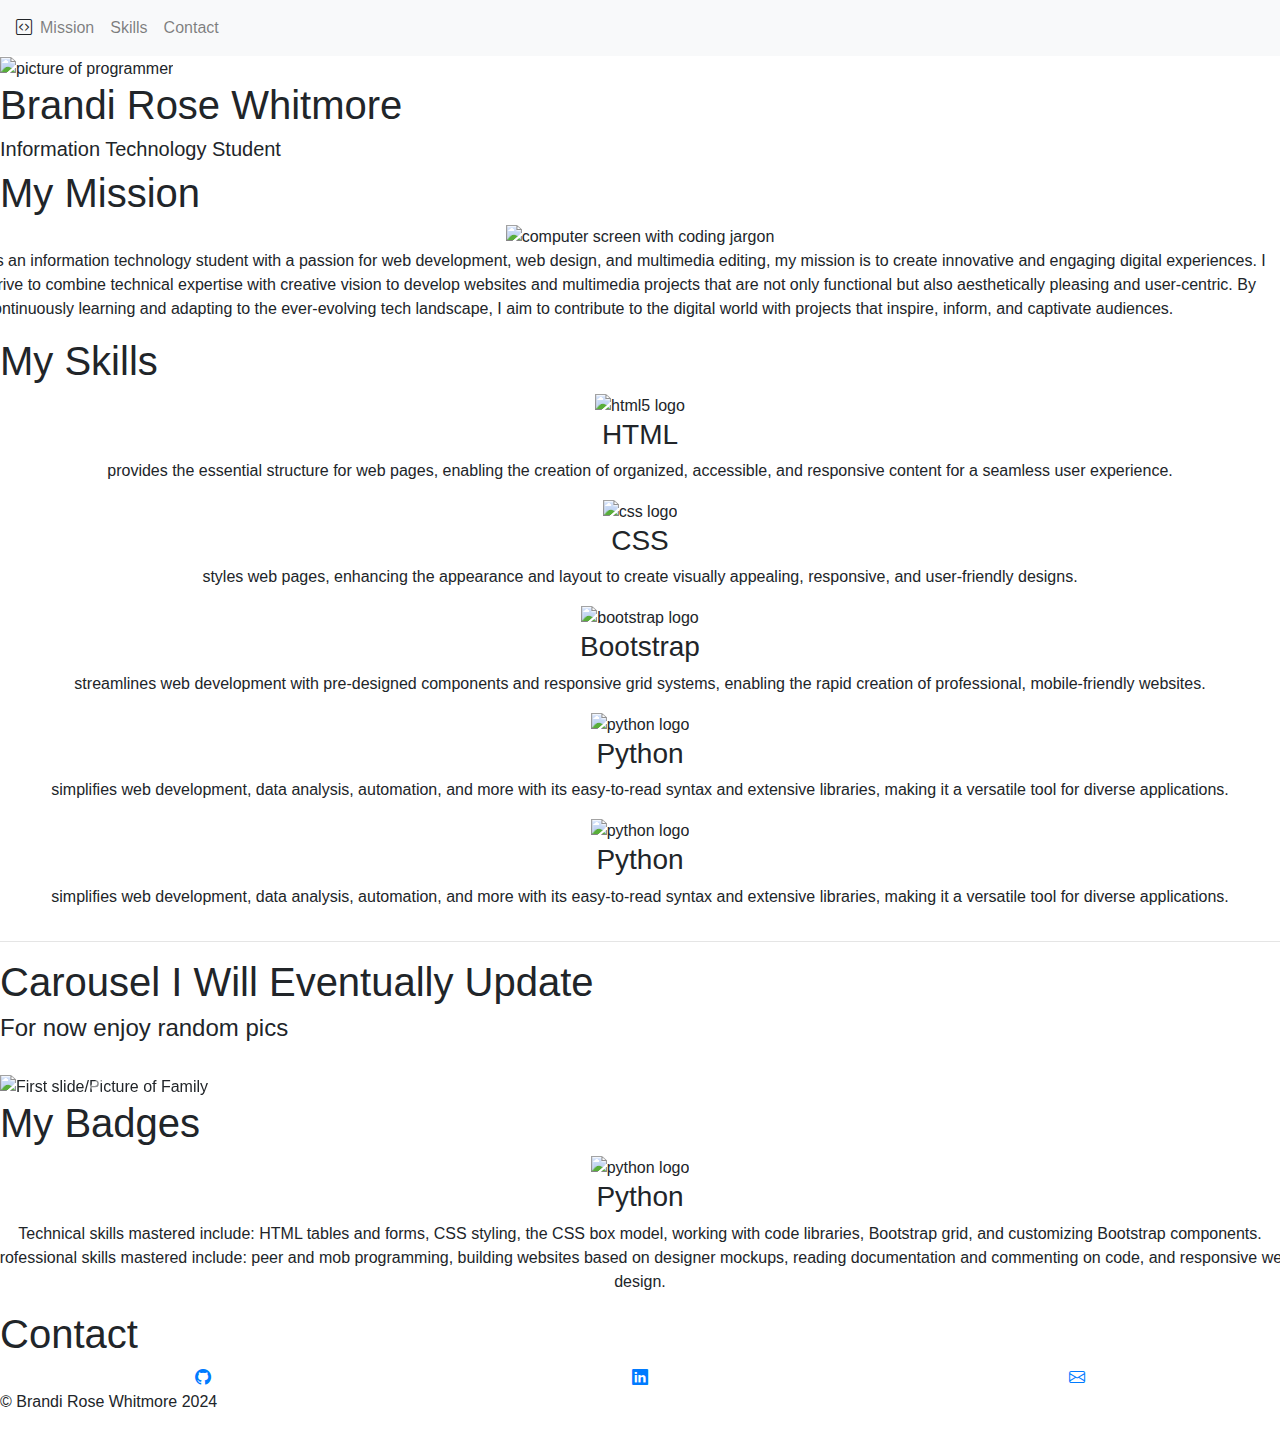
==== index.html @ 64b4c26f "Create index.html" ====
<!DOCTYPE html>
<html>
  <head>
    <meta charset="utf-8">
    <meta name="viewport" content="width=device-width">  
    <meta name="milestone" content="Portfolio">
    <title>Brandi Whitmore Personal Website</title>  
    <link href="https://stackpath.bootstrapcdn.com/bootstrap/4.5.2/css/bootstrap.min.css" rel="stylesheet">

    <link href="style.css" rel="stylesheet" type="text/css" />

    <link rel="preconnect" href="https://fonts.googleapis.com">
    <link rel="preconnect" href="https://fonts.gstatic.com" crossorigin>
    <link href="https://fonts.googleapis.com/css2?family=Manrope:wght@200..800&display=swap" rel="stylesheet">
    <link href="https://fonts.googleapis.com/css2?family=Alata&family=Manrope:wght@200..800&display=swap" rel="stylesheet">

  </head>

  <body>
      <header>
        <nav class="navbar navbar-expand-lg navbar-light bg-light">
          <i id="navbar-brand" class="bi bi-code-square"></i>
          <button class="navbar-toggler" type="button" data-toggle="collapse" data-target="#navbarNav"
            aria-controls="navbarNav" aria-expanded="false" aria-label="Toggle navigation">
            <span class="navbar-toggler-icon"></span>
          </button>
          <div class="collapse navbar-collapse" id="navbarNav">
            <ul class="navbar-nav">
              <li class="nav-item">
                <a class="nav-link" href="#mission-section">Mission</a>
              </li>
              <li class="nav-item">
                <a class="nav-link" href="#skills-section">Skills</a>
              </li>
              <li class="nav-item">
                <a class="nav-link" href="#contact-section">Contact</a>
              </li>
            </ul>
          </div>
        </nav>
      </header>

      <main>
      <!-- Hero section -->
    	<section id="hero-section">
        <img src="/img/me.png" alt="picture of programmer">
        <h1>Brandi Rose Whitmore</h1>
        <h5>Information Technology Student</h5>
    	</section>
      
    	<!-- Mission/Meet-me section -->
      <section id="mission-section">
        <h1> My Mission</h1>
          <div class="row justify-content-center">
          <img src="/img/comp.jpg" class="col-xl-custom col-lg-custom col-md-custom col-sm-custom" alt="computer screen with coding jargon">
          <p class="col-xl-custom col-lg-custom col-md-custom col-sm-custom">As an information technology student with a passion for web development, web design, and multimedia editing, my mission is to create innovative and engaging digital experiences. I strive to combine technical expertise with creative vision to develop websites and multimedia projects that are not only functional but also aesthetically pleasing and user-centric. By continuously learning and adapting to the ever-evolving tech landscape, I aim to contribute to the digital world with projects that inspire, inform, and captivate audiences.</p>
        </div>    
      </section>
    
      <!-- Skills section -->
      <section id="skills-section">
        <h1 id="skill-h1">My Skills</h1>
          <div class="row justify-content-center" id="skillsbox">
            <div class="col-xl-custom col-lg-custom col-md-custom col-sm-custom text-center">
            <img src="/img/html5logo.png" id="skill-img" class="col-xl-custom col-lg-custom col-md-custom col-sm-custom" alt="html5 logo">
            <h3>HTML</h3>
            <p>provides the essential structure for web pages, enabling the creation of organized, accessible, and responsive content for a seamless user experience.</p>
            </div>

            <div class="col-xl-custom col-lg-custom col-md-custom col-sm-custom text-center">
            <img src="/img/csslogo.png" id="skill-img" class="col-xl-custom col-lg-custom col-md-custom col-sm-custom" alt="css logo">
            <h3>CSS</h3>
            <p>styles web pages, enhancing the appearance and layout to create visually appealing, responsive, and user-friendly designs.</p>
            </div>

            <div class="col-xl-custom col-lg-custom col-md-custom col-sm-custom text-center">
            <img src="/img/bootstraplogo.png" id="skill-img" class="col-xl-custom col-lg-custom col-md-custom col-sm-custom" alt="bootstrap logo">
            <h3>Bootstrap</h3>
            <p>streamlines web development with pre-designed components and responsive grid systems, enabling the rapid creation of professional, mobile-friendly websites.</p>
            </div>

            <div class="col-xl-custom col-lg-custom col-md-custom col-sm-custom text-center">
            <img src="/img/python logo.png" id="skill-img" class="col-xl-custom col-lg-custom col-md-custom col-sm-custom" alt="python logo">
            <h3>Python</h3>
            <p>simplifies web development, data analysis, automation, and more with its easy-to-read syntax and extensive libraries, making it a versatile tool for diverse applications.</p>
            </div>

            <div class="col-xl-custom col-lg-custom col-md-custom col-sm-custom text-center">
            <img src="https://api.accredible.com/v1/frontend/credential_website_embed_image/badge/108917313" id="skill-img" class="col-xl-custom col-lg-custom col-md-custom col-sm-custom" alt="python logo">
            <h3>Python</h3>
            <p>simplifies web development, data analysis, automation, and more with its easy-to-read syntax and extensive libraries, making it a versatile tool for diverse applications.</p>
            </div>
          </div>
    	</section>

      <hr>

      <section id="round">
        <h1 id="myproj">Carousel I Will Eventually Update</h1>
          <h4 style="padding-bottom: 25px;"> For now enjoy random pics </h4>
          <div id="carouselExampleIndicators" class="carousel slide" data-ride="carousel">
            <ol class="carousel-indicators">
              <li data-target="#carouselExampleIndicators" data-slide-to="0" class="active"></li>
              <li data-target="#carouselExampleIndicators" data-slide-to="1"></li>
              <li data-target="#carouselExampleIndicators" data-slide-to="2"></li>
            </ol>
            <div class="carousel-inner">
              <div class="carousel-item active">
                <img class="d-block w-100" src="/img/gma.jpeg" alt="First slide/Picture of Family">
                <div class="carousel-caption">
                  <h6>Family</h6>
                  <p>This is a picture of me with my brother and grandma</p>
                </div>
              </div>
              <div class="carousel-item">
                <img class="d-block w-100" src="/img/alex.jpg" alt="Second slide/Picture of young adult">
                <div class="carousel-caption">
                  <h6>Alex</h6>
                  <p>This is a picture of my best friend who passed away a year ago</p>
                </div>
              </div>
              <div class="carousel-item">
                <img class="d-block w-100" src="/img/eddy.jpg" alt="Third slide/Screengrab of the iconic twilight movie in which edward grasps his nose in disgust">
                <div class="carousel-caption">
                  <h6>You</h6>
                  <p>After that last one oof soz</p>
                </div>
              </div>
            </div>
            <a class="carousel-control-prev" href="#carouselExampleIndicators" role="button" data-slide="prev">
              <span class="carousel-control-prev-icon" aria-hidden="true"></span>
              <span class="sr-only">Previous</span>
            </a>
            <a class="carousel-control-next" href="#carouselExampleIndicators" role="button" data-slide="next">
              <span class="carousel-control-next-icon" aria-hidden="true"></span>
              <span class="sr-only">Next</span>
            </a>
          </div>
        </section>

      <section id="badge-section">
        <h1 id="skill-h1">My Badges</h1>
          <div class="row justify-content-center" id="skillsbox">

            <div class="col-xl-custom col-lg-custom col-md-custom col-sm-custom text-center">
              <img src="https://api.accredible.com/v1/frontend/credential_website_embed_image/badge/108917313" id="skill-img" class="col-xl-custom col-lg-custom col-md-custom col-sm-custom" alt="python logo">
              <h3>Python</h3>
              <p>Technical skills mastered include: HTML tables and forms, CSS styling, the CSS box model, working with code libraries, Bootstrap grid, and customizing Bootstrap components. Professional skills mastered include: peer and mob programming, building websites based on designer mockups, reading documentation and commenting on code, and responsive web design.</p>
              </div>
            </div>
        </section>

      
      <!-- Contact Section -->
      <section id="contact-section">
        <h1>Contact</h1>
        <div class="row justify-content-center">
          <div class="col-12 col-md text-center">
              <a href="https://github.com/Brandaline" target="_blank">
                <i class="bi bi-github"></i>
              </a>
          </div>
          <div class="col-12 col-md text-center">
              <a href="https://linkedin.com/in/brandi-whitmore" target="_blank">
                <i class="bi bi-linkedin"></i>
              </a>
          </div>
            <div class="col-12 col-md text-center">
              <a href="mailto:brandirosewhitmore@gmail.com">
                <i class="bi bi-envelope"></i>
              </a>
          </div>
      </section>
      </main>

      <!-- Footer section -->
      <footer>
      <section id="footer-section">
        <p> &copy; Brandi Rose Whitmore 2024</p>
      </section>
      </footer>

    <link rel="stylesheet" href="https://cdn.jsdelivr.net/npm/bootstrap-icons@1.11.3/font/bootstrap-icons.min.css">

    <script src="https://code.jquery.com/jquery-3.4.1.slim.min.js" integrity="sha384-J6qa4849blE2+poT4WnyKhv5vZF5SrPo0iEjwBvKU7imGFAV0wwj1yYfoRSJoZ+n" crossorigin="anonymous"></script>
    <script src="https://cdn.jsdelivr.net/npm/popper.js@1.16.0/dist/umd/popper.min.js" integrity="sha384-Q6E9RHvbIyZFJoft+2mJbHaEWldlvI9IOYy5n3zV9zzTtmI3UksdQRVvoxMfooAo" crossorigin="anonymous"></script>
    <script src="https://cdn.jsdelivr.net/npm/bootstrap@4.4.1/dist/js/bootstrap.min.js" integrity="sha384-wfSDF2E50Y2D1uUdj0O3uMBJnjuUD4Ih7YwaYd1iqfktj0Uod8GCExl3Og8ifwB6" crossorigin="anonymous"></script>
    
  </body>
</html>
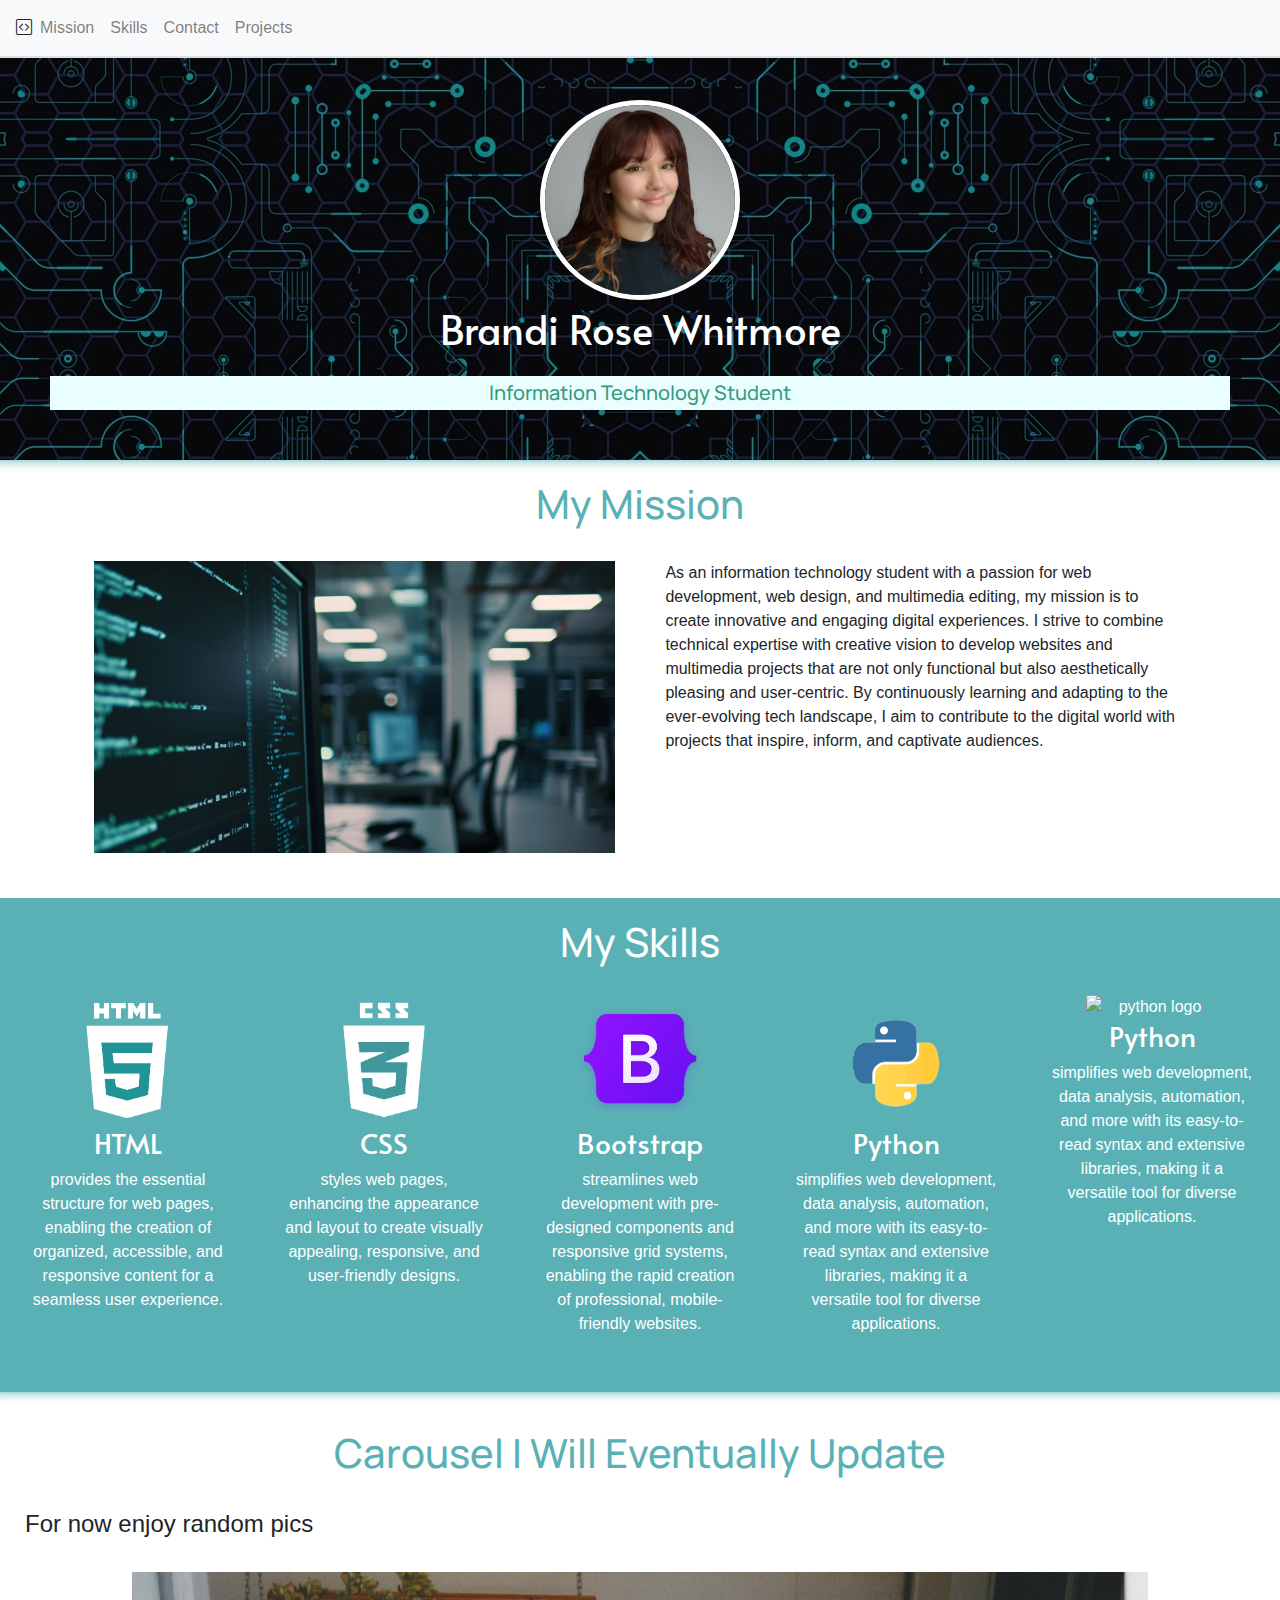
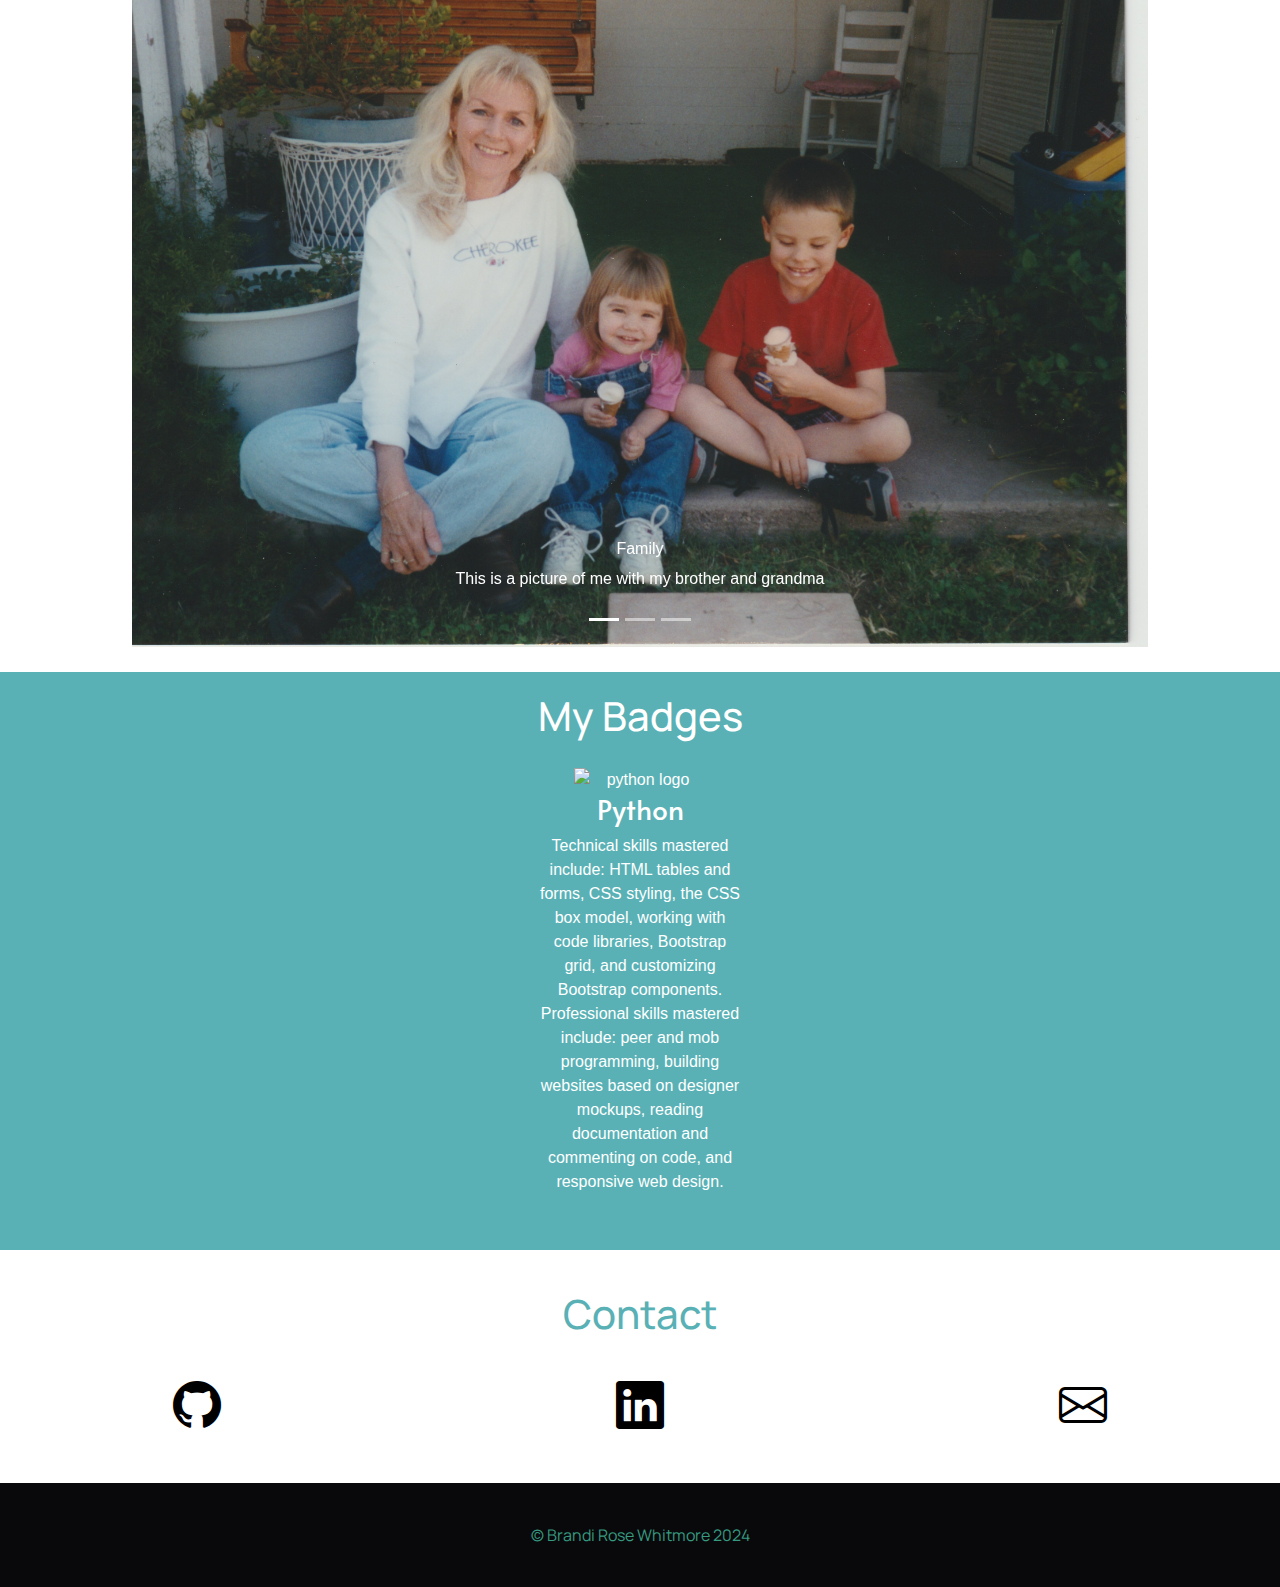
==== commit cd686346: "Update index.html" ====
--- a/index.html
+++ b/index.html
@@ -34,6 +34,9 @@
               </li>
               <li class="nav-item">
                 <a class="nav-link" href="#contact-section">Contact</a>
+              </li>
+              <li class="nav-item">
+                <a class="nav-link" href="#">Projects</a>
               </li>
             </ul>
           </div>
--- a/style.css
+++ b/style.css
@@ -0,0 +1,347 @@
+:root {
+  --breakpoint-sm: 411px;
+  --breakpoint-md: 768px;
+  --breakpoint-lg: 1024px;
+  --breakpoint-xl: 1600px;
+}
+
+header {
+  position: fixed;
+  top: 0;
+  width: 100%;
+  border-bottom: solid #e0e0e0 2px;
+  z-index: 1000;
+}
+
+#hero-section {
+  text-align: center;
+  background-image: linear-gradient(rgba(0, 0, 0, 0.45), rgba(0, 0, 0, 0.45)), url(/img/back.jpg);
+  background-repeat: no-repeat;
+  background-size: cover;
+  color: white;
+  padding: 50px;
+  padding-top: 100px;
+  height: auto;
+  font-family: "Manrope", sans-serif;
+  font-weight: bolder;
+}
+
+#hero-section img {
+  border: solid white 5px;
+  border-radius: 100px;
+  height: 200px;
+  width: 200px;
+}
+
+h3 {
+    font-family: "Alata", sans-serif;
+}
+
+#hero-section h1 {
+  color: white;
+  font-family: "Alata", sans-serif;
+  padding-bottom: 15px;
+  padding-top: 5px;
+}
+
+#mission-section {
+  box-shadow: inset 0 12px 12px -12px #59b1b5;
+}
+
+#skills-section {
+  background-color: #59b1b5;
+  padding: 20px 0 20px 0;
+  color: white;
+}
+
+#skill-h1 {
+  color: white;
+  font-family: "Manrope", sans-serif;
+}
+
+#skill-img {
+  min-width: 140px;
+}
+
+#skillsbox {
+  padding: 20px 0 20px 0;
+  margin: 0;
+}
+
+#badge-section {
+  background-color: #59b1b5;
+  padding: 20px 0 20px 0;
+  color: white;
+}
+
+section {
+  padding: 20px;
+  scroll-margin-top: 50px;
+}
+
+section h1 {
+  color: #59b1b5;
+  font-family: "Manrope", sans-serif;
+  text-align: center;
+}
+
+section h5 {
+  color: #369b80;
+  background-color: #ebfeff;
+  margin-bottom: 0px;
+  padding: 5px;
+}
+
+hr {
+  height: 12px;
+  box-shadow: inset 0 12px 12px -12px #59b1b5;
+  border-top: 0px solid rgb(128, 128, 128);
+  margin-top: 0px;
+  margin-bottom: 0px;
+}
+
+#myproj {
+  padding-bottom: 25px;
+}
+
+#round {
+  padding: 25px;
+}
+
+.carousel .carousel-item {
+  min-height: 75vh;
+}
+
+#round img {
+  position: absolute;
+  object-fit: contain;
+  top: 0;
+  left: 0;
+  max-width: none;
+  min-width: 100%;
+  height: 100%;
+  width:auto;
+  
+}
+
+#contact-section {
+  color: #59b1b5;
+  padding: 40px 0;
+}
+
+#contact-section h1{
+  padding-bottom: 25px;
+}
+
+#contact-section .row {
+  margin-left: -25px;
+  margin-right: -25px;
+}
+
+#contact-section .col-12 {
+  padding-left: 25px;
+  padding-right: 25px;
+}
+
+#contact-section i{
+  font-size: 3rem;
+  margin: 20px 0;
+  color: black;
+  transition: color 0.3s ease;
+}
+
+#contact-section i:hover {
+  color: #59b1b5;
+}
+
+footer {
+  text-align: center;
+  color: #369b80;
+  background-color: #09090c;
+  margin: auto;
+  padding: 20px;
+}
+
+footer p {
+  margin: 0px;
+  font-family: "Manrope", sans-serif;
+}
+
+/* 1600px and smaller */
+@media (max-width: 1600px) {
+  #hero-section img {
+    border-radius: 100px;
+    height: 200px;
+    width: 200px;
+  }
+
+  #hero-section h1 {
+    width: 100%;
+  }
+
+  .col-xl-custom {
+    width: 45%;
+    padding: 2%;
+  }
+
+  #skills-section .col-xl-custom {
+    width: 20%;
+    padding: 0 2% 0 2%;
+    text-align: center;
+  }
+
+  #badge-section .col-xl-custom {
+    width: 20%;
+    padding: 0 2% 0 2%;
+    text-align: center;
+  }
+
+}
+
+/* iPad in landscape mode and smaller */
+@media (max-width: 1024px) {
+  #hero-section img {
+    border-radius: 100px;
+    height: 200px;
+    width: 200px;
+  }
+
+  #hero-section h1 {
+    width: 100%;
+  }
+
+  #mission-section img {
+    width: 50%;
+  }
+
+  .col-lg-custom {
+    width: 45%;
+    padding: 2%;
+  }
+
+  #skills-section .col-lg-custom {
+    width: 20%;
+    padding: 0 2% 0 2%;
+    text-align: center;
+  }
+
+  #badge-section .col-lg-custom {
+    width: 20%;
+    padding: 0 2% 0 2%;
+    text-align: center;
+  }
+}
+
+/* iPad in portrait mode and smaller */
+@media (max-width: 768px) {
+
+  #hero-section {
+    height: 100vh;
+    background-size: cover;
+    display: flex;
+    flex-direction: column;
+    justify-content: center;
+    align-items: center;
+  }
+
+  #hero-section img {
+    border-radius: 50%;
+    height: 40vh;
+    width: 40vh;
+  }
+
+  #hero-section h1 {
+    width: 100%;
+  }
+
+  section {
+    text-align: center;
+  }
+
+  ul {
+    list-style-type: none;
+    margin: 0;
+    padding: 0;
+  }
+
+  h5 {
+    padding-top: 25px;
+  }
+
+  .col-md-custom {
+    width: 100%;
+  }
+
+  #skills-section .col-md-custom {
+    width: 45%;
+    padding: 0 2% 0 2%;
+    text-align: center;
+  }
+
+  #badge-section .col-md-custom {
+    width: 45%;
+    padding: 0 2% 0 2%;
+    text-align: center;
+  }
+
+  .carousel .carousel-item {
+    min-height: 50vh;
+  }
+}
+
+/* Pixel 2XL and smaller */
+@media (max-width: 411px) {
+
+  #hero-section {
+    height: 100vh;
+    background-size: cover;
+    display: flex;
+    flex-direction: column;
+    justify-content: center;
+    align-items: center;
+  }
+
+  #hero-section img {
+    border-radius: 50%;
+    height: 30vh;
+    width: 30vh;
+  }
+
+  #hero-section h1 {
+    width: 100%;
+  }
+
+  section {
+    text-align: center;
+  }
+
+  ul {
+    list-style-type: none;
+    margin: 0;
+    padding: 0;
+  }
+
+  h5 {
+    padding-top: 25px;
+  }
+
+  .col-sm-custom {
+    width: 100%;
+  }
+
+  #skills-section .col-sm-custom {
+    width: 100%;
+    padding: 0 2% 0 2%;
+    text-align: center;
+  }
+
+  #badge-section .col-sm-custom {
+    width: 100%;
+    padding: 0 2% 0 2%;
+    text-align: center;
+  }
+  
+  .carousel .carousel-item {
+    min-height: 25vh;
+  }
+}
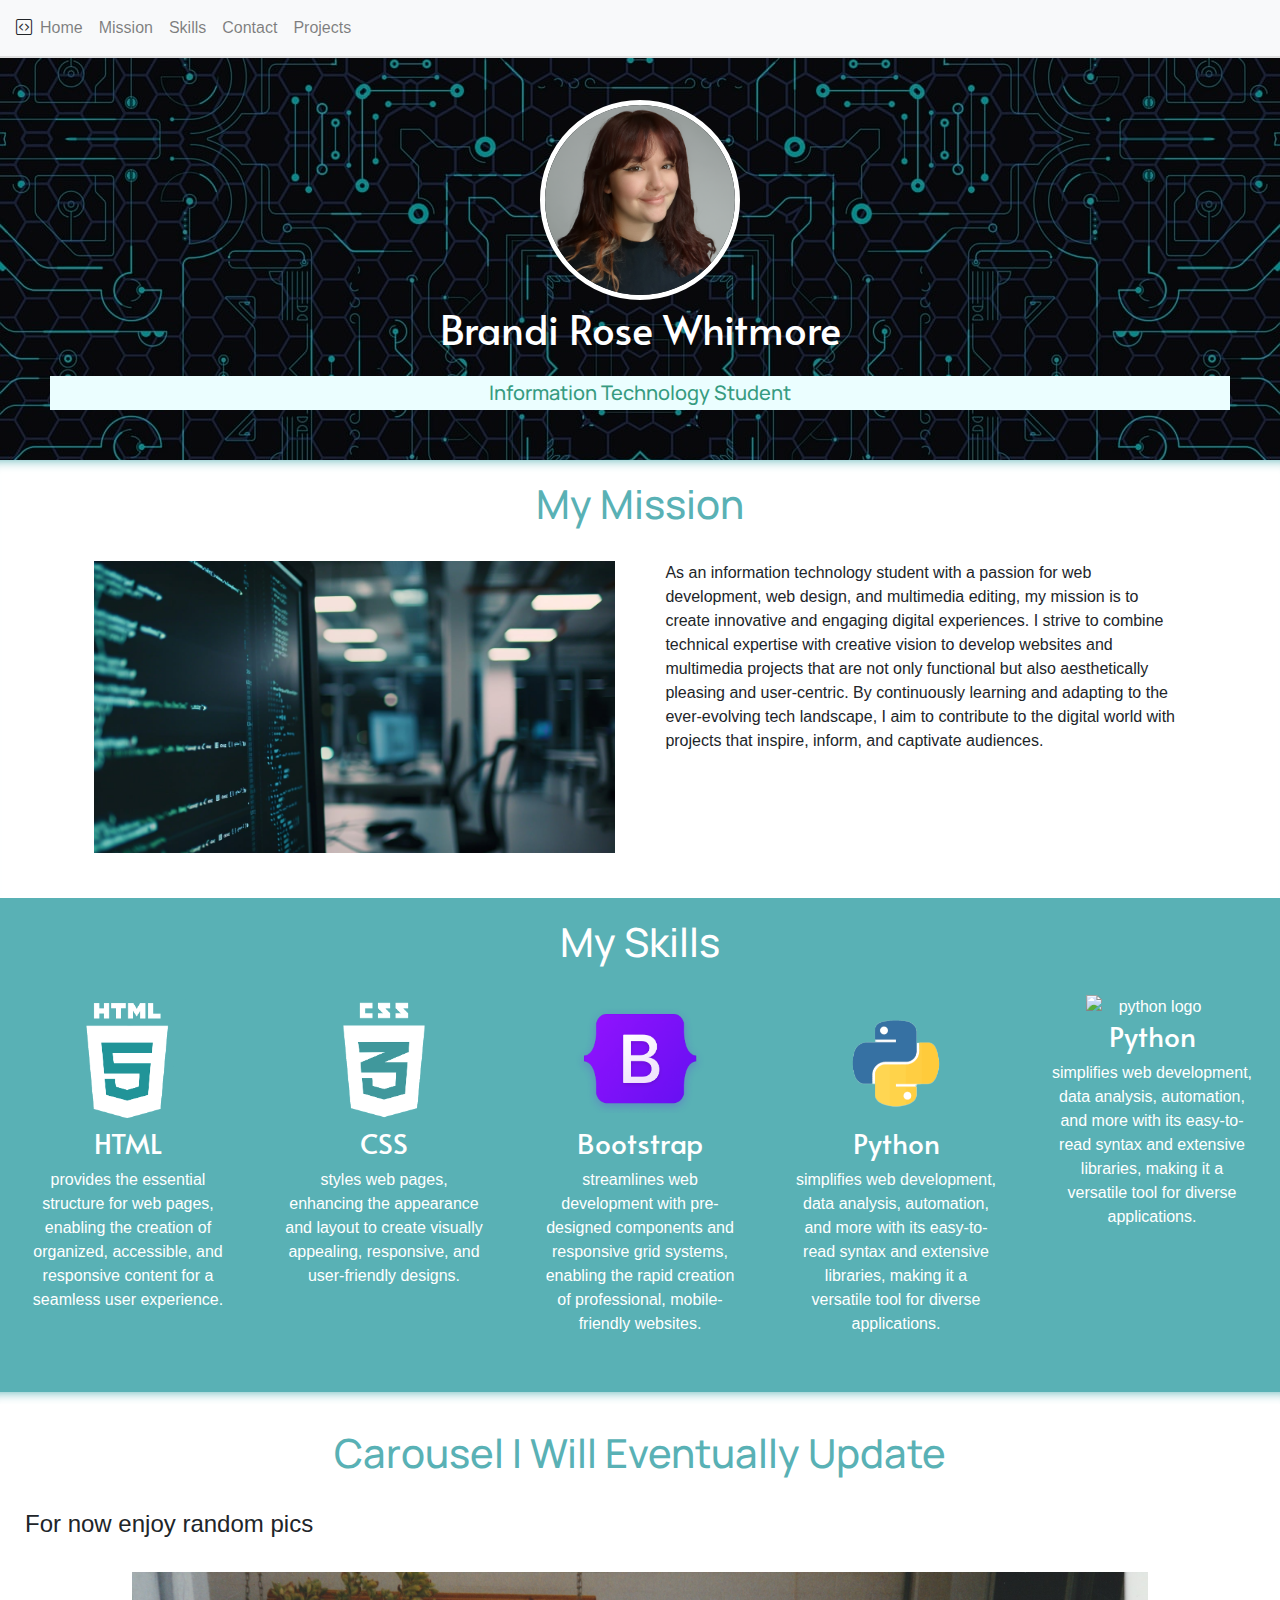
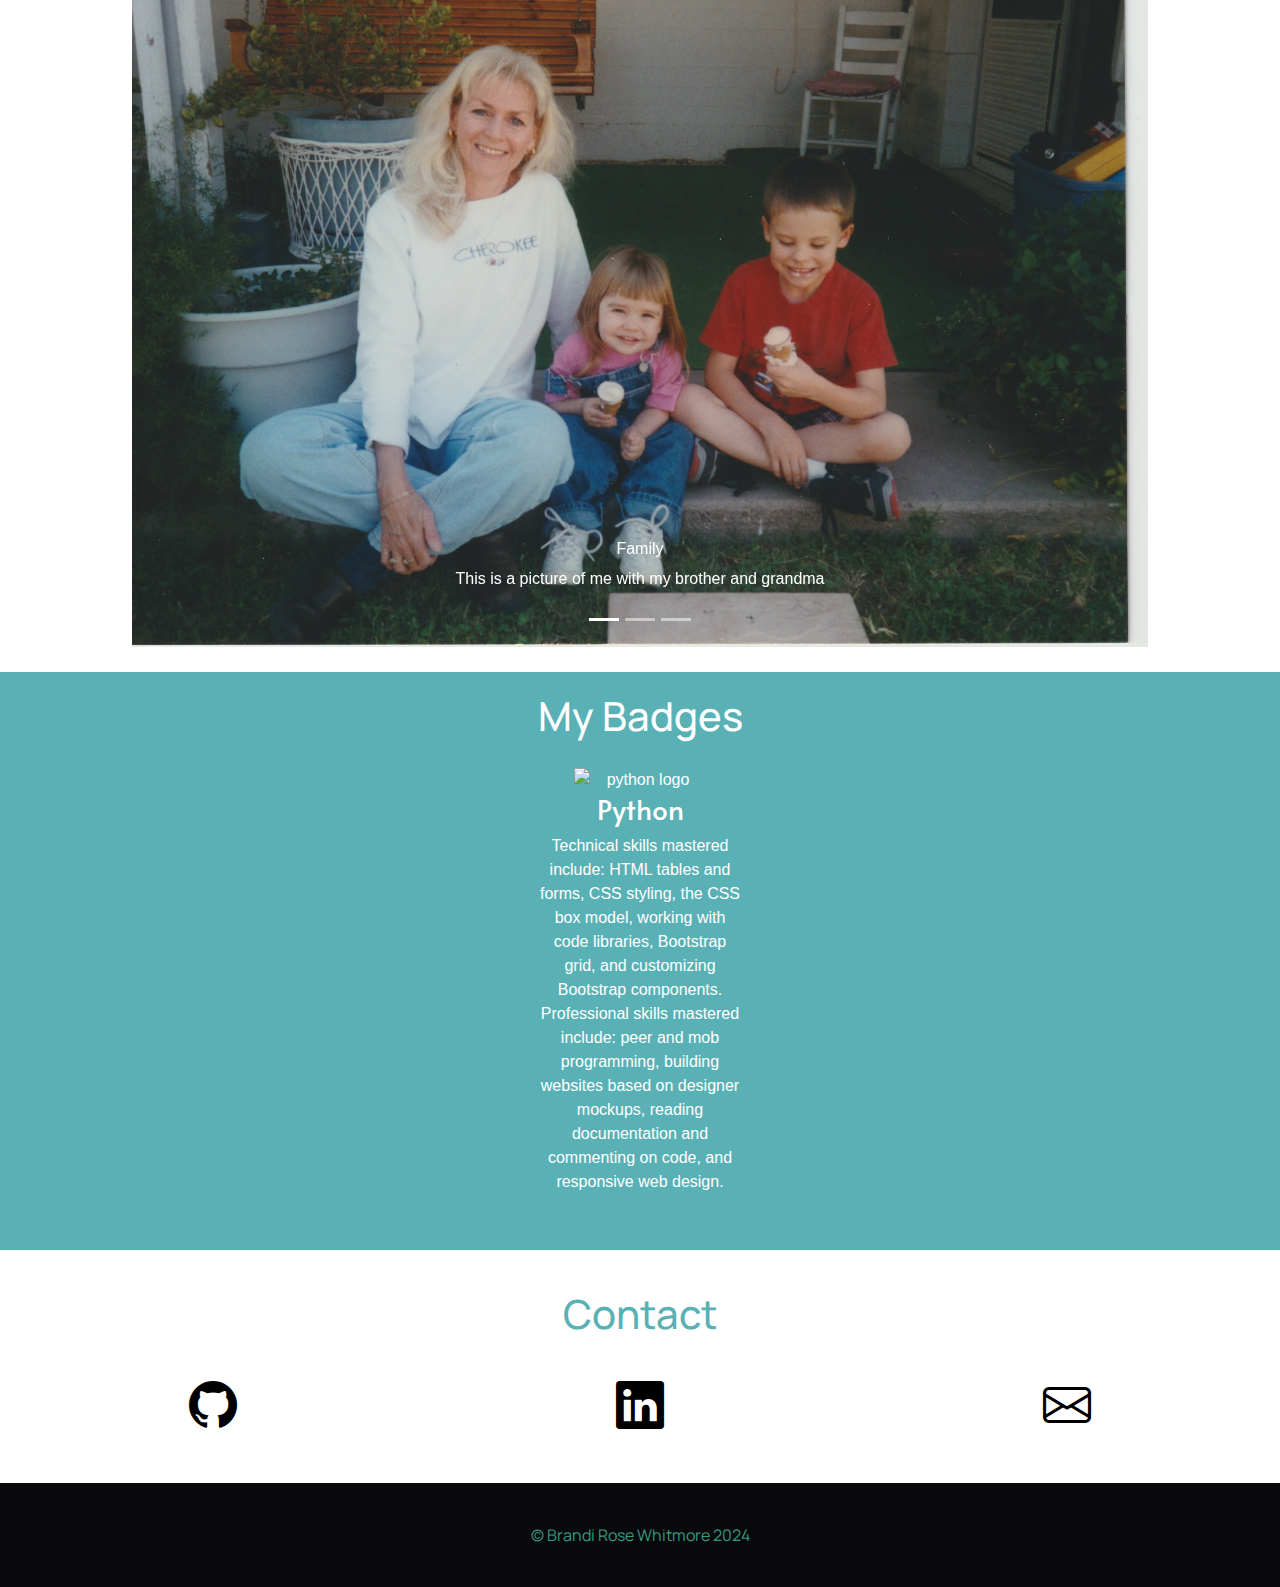
==== commit bf59fa1d: "Add files via upload" ====
--- a/index.html
+++ b/index.html
@@ -27,6 +27,9 @@
           <div class="collapse navbar-collapse" id="navbarNav">
             <ul class="navbar-nav">
               <li class="nav-item">
+                <a class="nav-link" href="index.html">Home</a>
+              </li>
+              <li class="nav-item">
                 <a class="nav-link" href="#mission-section">Mission</a>
               </li>
               <li class="nav-item">
@@ -36,7 +39,7 @@
                 <a class="nav-link" href="#contact-section">Contact</a>
               </li>
               <li class="nav-item">
-                <a class="nav-link" href="#">Projects</a>
+                <a class="nav-link" href="projects.html">Projects</a>
               </li>
             </ul>
           </div>
--- a/style.css
+++ b/style.css
@@ -1,5 +1,5 @@
 :root {
-  --breakpoint-sm: 411px;
+  --breakpoint-sm: 320px;
   --breakpoint-md: 768px;
   --breakpoint-lg: 1024px;
   --breakpoint-xl: 1600px;
@@ -31,6 +31,8 @@
   border-radius: 100px;
   height: 200px;
   width: 200px;
+  position: relative;
+  object-fit: contain;
 }
 
 h3 {
@@ -117,8 +119,7 @@
   object-fit: contain;
   top: 0;
   left: 0;
-  max-width: none;
-  min-width: 100%;
+  max-width: 100%;
   height: 100%;
   width:auto;
   
@@ -134,8 +135,8 @@
 }
 
 #contact-section .row {
-  margin-left: -25px;
-  margin-right: -25px;
+  margin-left: 0px;
+  margin-right: 0px;
 }
 
 #contact-section .col-12 {
@@ -290,7 +291,7 @@
 }
 
 /* Pixel 2XL and smaller */
-@media (max-width: 411px) {
+@media (max-width: 320px) {
 
   #hero-section {
     height: 100vh;
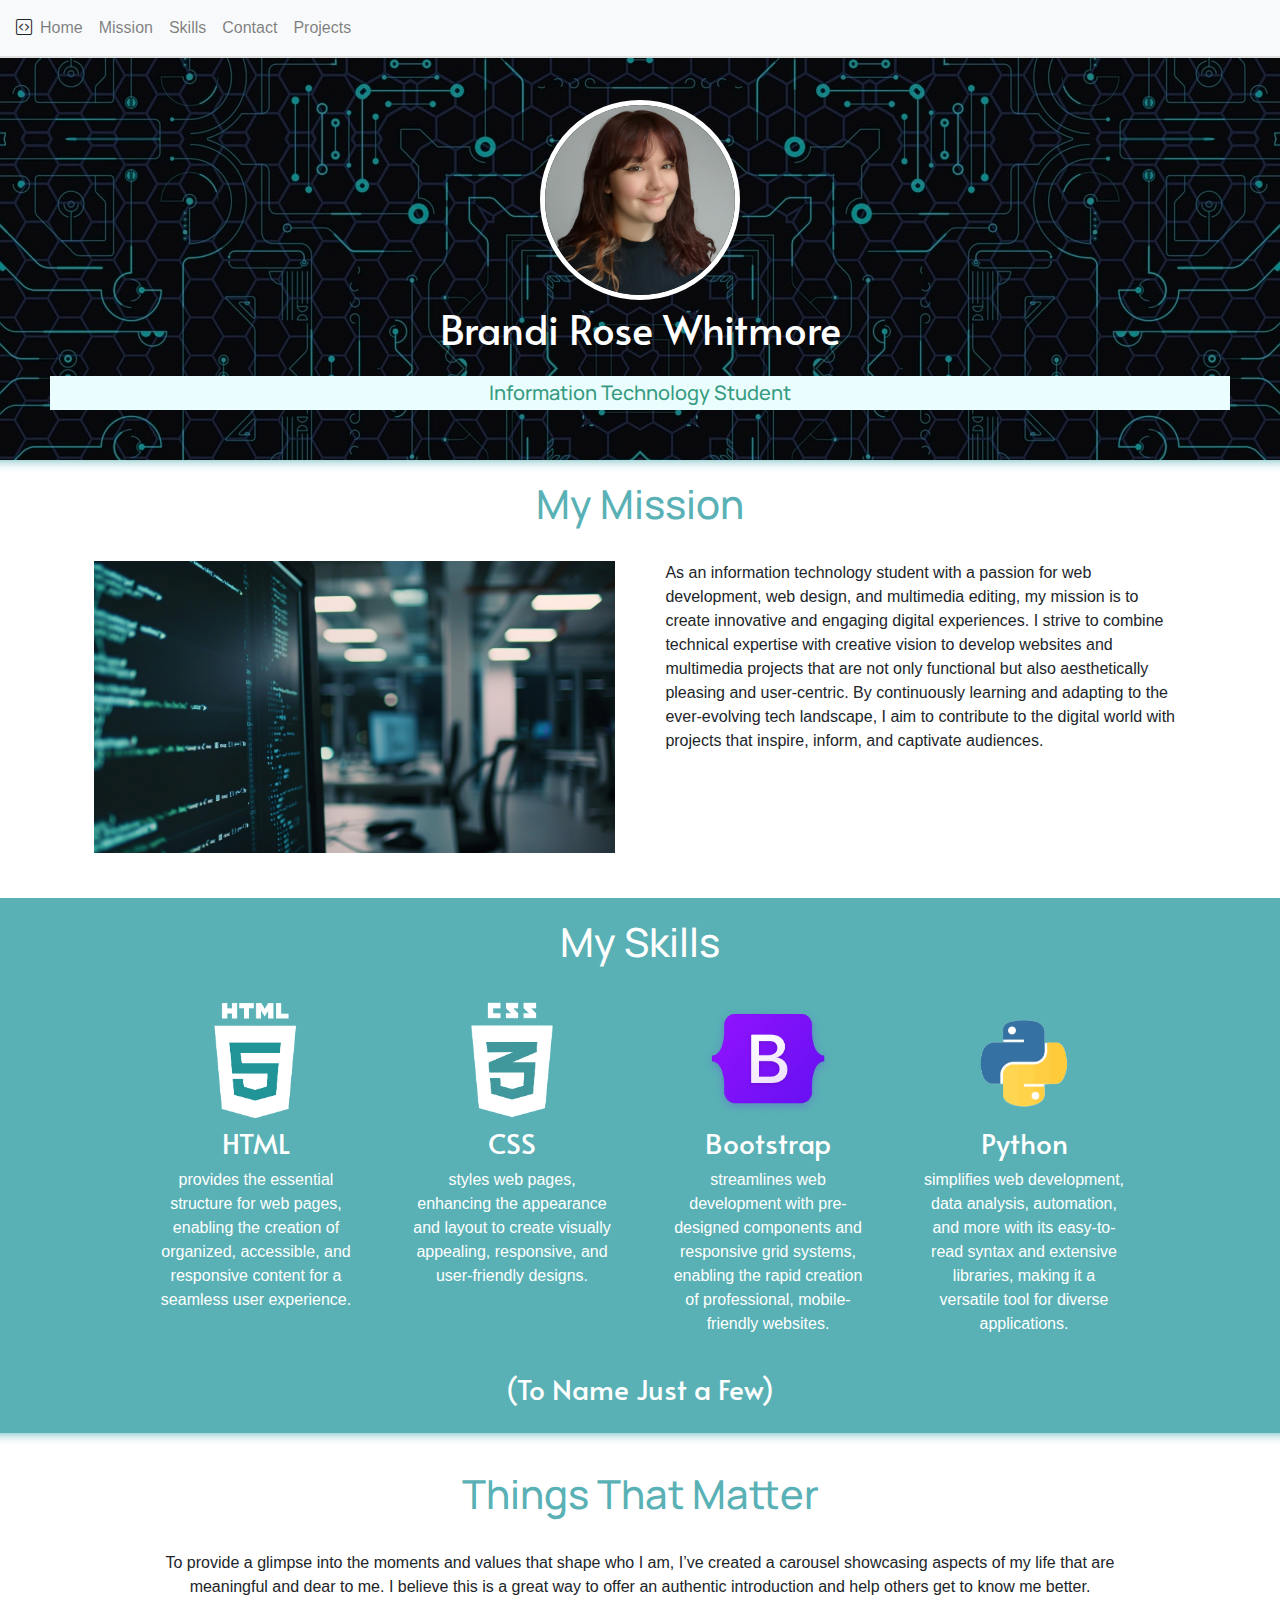
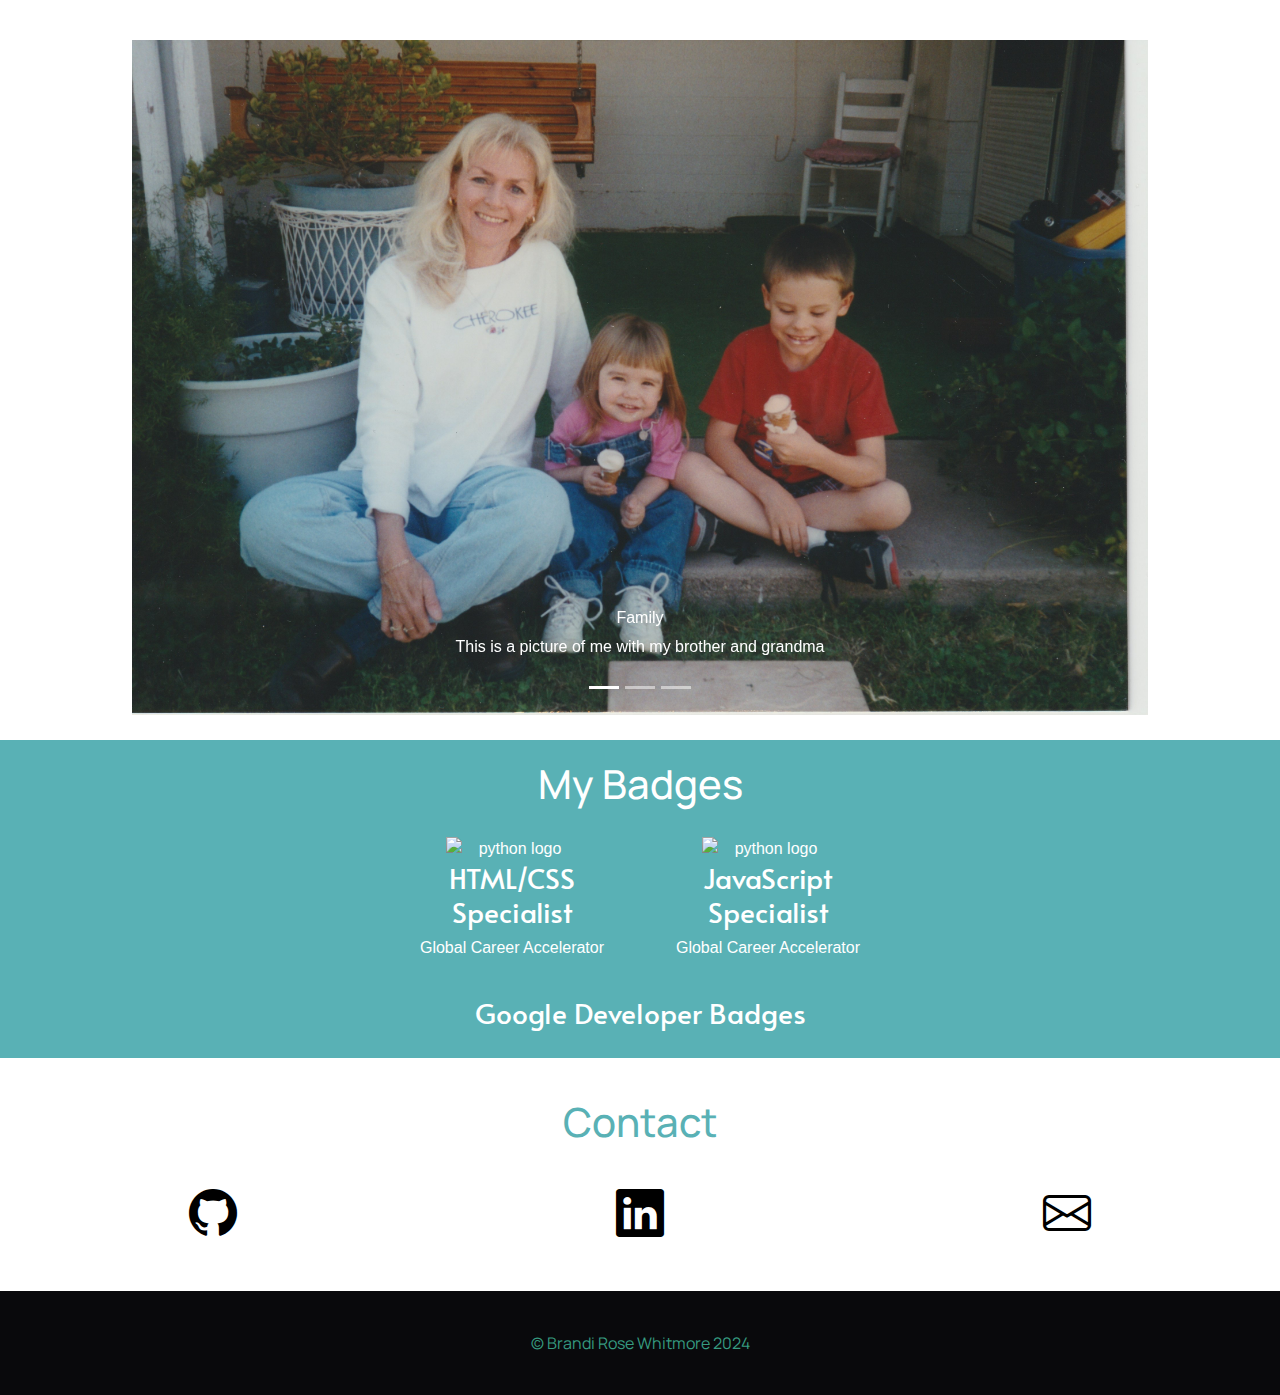
==== commit 8bd56cce: "Add files via upload" ====
--- a/index.html
+++ b/index.html
@@ -90,20 +90,15 @@
             <h3>Python</h3>
             <p>simplifies web development, data analysis, automation, and more with its easy-to-read syntax and extensive libraries, making it a versatile tool for diverse applications.</p>
             </div>
-
-            <div class="col-xl-custom col-lg-custom col-md-custom col-sm-custom text-center">
-            <img src="https://api.accredible.com/v1/frontend/credential_website_embed_image/badge/108917313" id="skill-img" class="col-xl-custom col-lg-custom col-md-custom col-sm-custom" alt="python logo">
-            <h3>Python</h3>
-            <p>simplifies web development, data analysis, automation, and more with its easy-to-read syntax and extensive libraries, making it a versatile tool for diverse applications.</p>
-            </div>
           </div>
+          <h3 id="more">(To Name Just a Few)</h3>
     	</section>
 
       <hr>
 
       <section id="round">
-        <h1 id="myproj">Carousel I Will Eventually Update</h1>
-          <h4 style="padding-bottom: 25px;"> For now enjoy random pics </h4>
+        <h1 id="myproj">Things That Matter</h1>
+          <p style="padding-bottom: 25px; text-align: center; width: 75vw; place-self: center;">To provide a glimpse into the moments and values that shape who I am, I’ve created a carousel showcasing aspects of my life that are meaningful and dear to me. I believe this is a great way to offer an authentic introduction and help others get to know me better.</p>
           <div id="carouselExampleIndicators" class="carousel slide" data-ride="carousel">
             <ol class="carousel-indicators">
               <li data-target="#carouselExampleIndicators" data-slide-to="0" class="active"></li>
@@ -147,13 +142,19 @@
       <section id="badge-section">
         <h1 id="skill-h1">My Badges</h1>
           <div class="row justify-content-center" id="skillsbox">
-
             <div class="col-xl-custom col-lg-custom col-md-custom col-sm-custom text-center">
               <img src="https://api.accredible.com/v1/frontend/credential_website_embed_image/badge/108917313" id="skill-img" class="col-xl-custom col-lg-custom col-md-custom col-sm-custom" alt="python logo">
-              <h3>Python</h3>
-              <p>Technical skills mastered include: HTML tables and forms, CSS styling, the CSS box model, working with code libraries, Bootstrap grid, and customizing Bootstrap components. Professional skills mastered include: peer and mob programming, building websites based on designer mockups, reading documentation and commenting on code, and responsive web design.</p>
+              <h3>HTML/CSS Specialist</h3>
+              <p>Global Career Accelerator</p>
+              </div>
+            
+              <div class="col-xl-custom col-lg-custom col-md-custom col-sm-custom text-center">
+              <img src="https://api.accredible.com/v1/frontend/credential_website_embed_image/badge/112647274" id="skill-img" class="col-xl-custom col-lg-custom col-md-custom col-sm-custom" alt="python logo">
+              <h3>JavaScript Specialist</h3>
+              <p>Global Career Accelerator</p>
               </div>
             </div>
+            <a href="https://g.dev/brandiwhitmore"><h3 style="color: white; text-align: center;">Google Developer Badges</h3></a>
         </section>
 
       
--- a/style.css
+++ b/style.css
@@ -68,6 +68,10 @@
 #skillsbox {
   padding: 20px 0 20px 0;
   margin: 0;
+}
+
+#more {
+  text-align: center;
 }
 
 #badge-section {
@@ -345,4 +349,4 @@
   .carousel .carousel-item {
     min-height: 25vh;
   }
-}
+}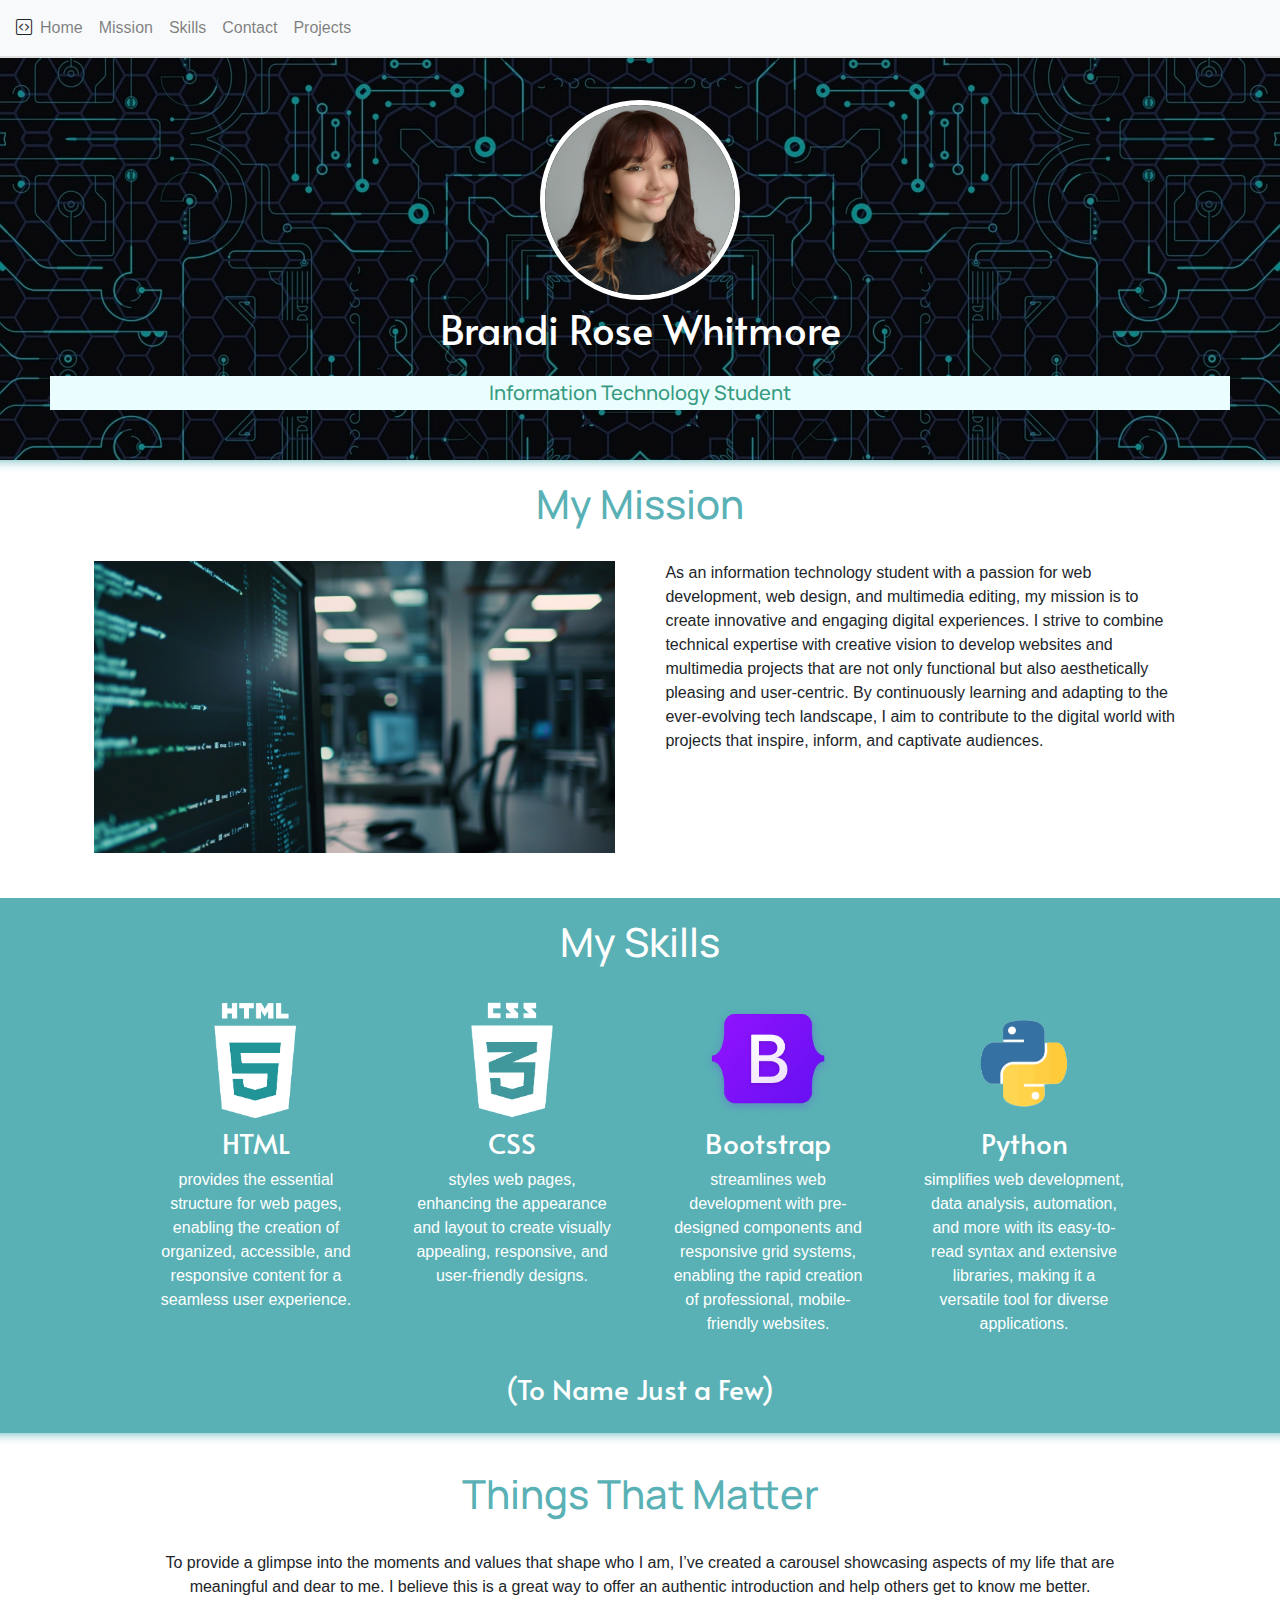
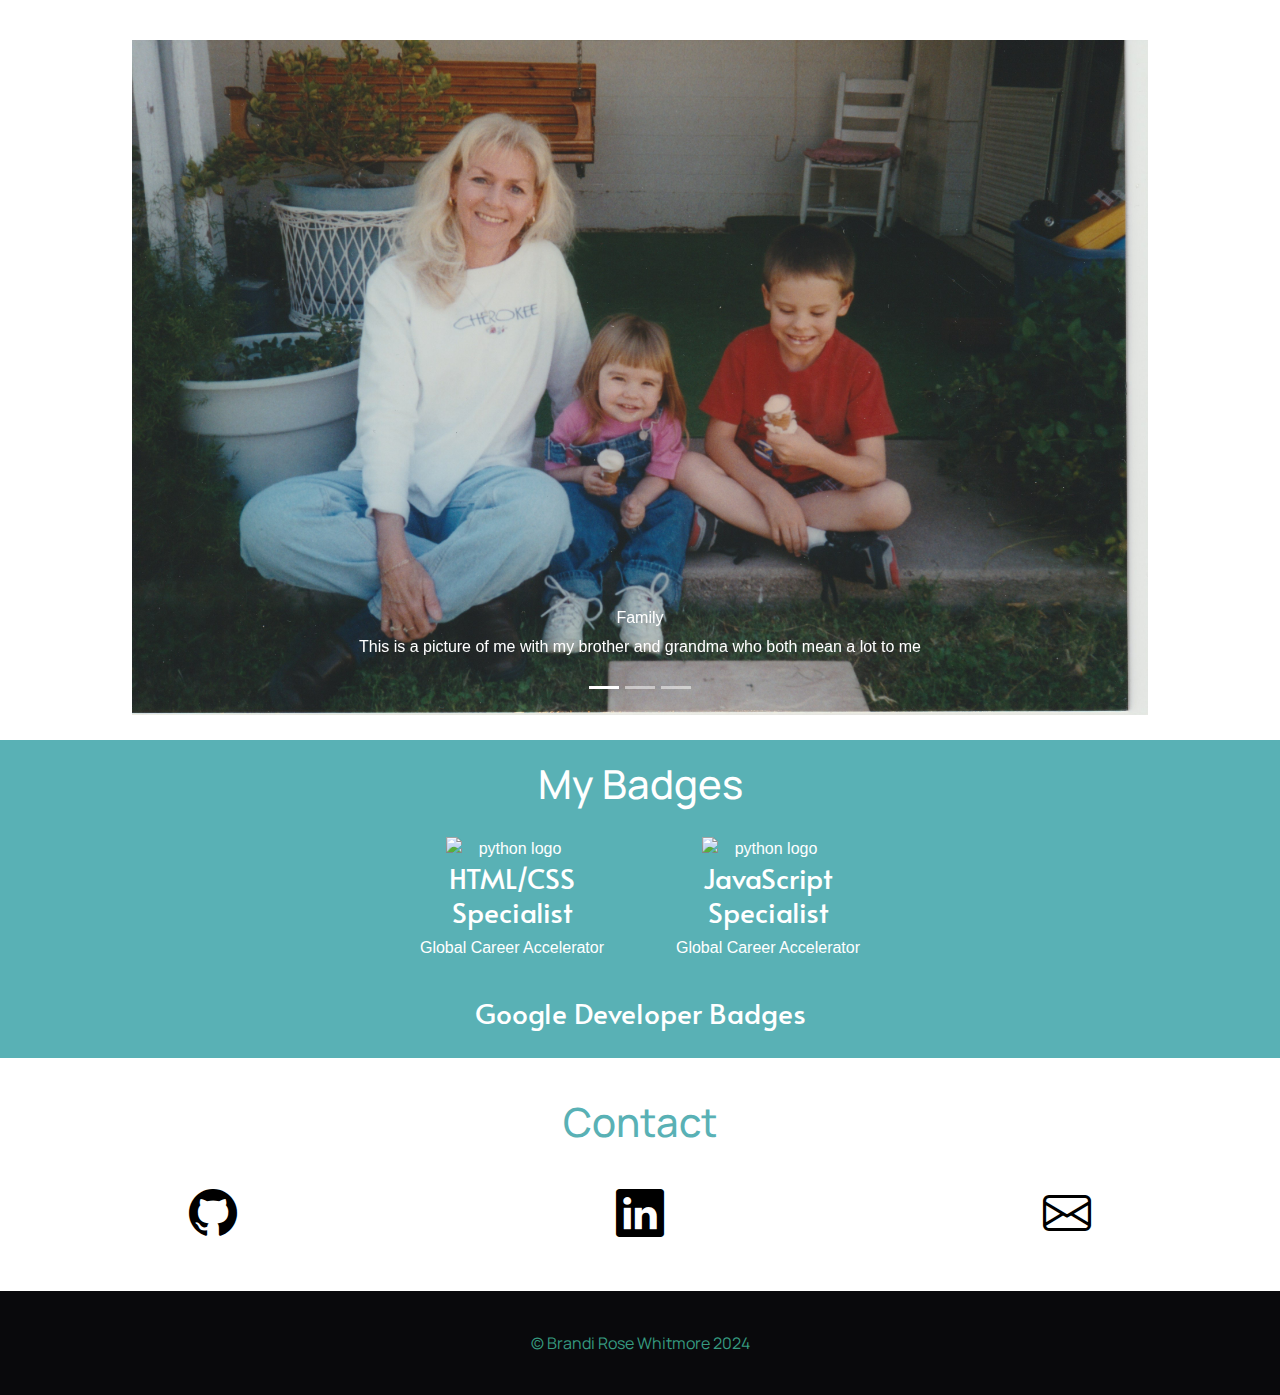
==== commit 3a134d92: "Add files via upload" ====
--- a/index.html
+++ b/index.html
@@ -110,21 +110,28 @@
                 <img class="d-block w-100" src="/img/gma.jpeg" alt="First slide/Picture of Family">
                 <div class="carousel-caption">
                   <h6>Family</h6>
-                  <p>This is a picture of me with my brother and grandma</p>
+                  <p>This is a picture of me with my brother and grandma who both mean a lot to me</p>
                 </div>
               </div>
               <div class="carousel-item">
-                <img class="d-block w-100" src="/img/alex.jpg" alt="Second slide/Picture of young adult">
-                <div class="carousel-caption">
-                  <h6>Alex</h6>
-                  <p>This is a picture of my best friend who passed away a year ago</p>
+                <img class="d-block w-100" src="/img/Boo.jpg" alt="Second slide/Picture of black and white spotted cat">
+                <div class="carousel-caption">
+                  <h6>Boo</h6>
+                  <p>This is a picture of my cat Boo who is my ESA</p>
                 </div>
               </div>
               <div class="carousel-item">
-                <img class="d-block w-100" src="/img/eddy.jpg" alt="Third slide/Screengrab of the iconic twilight movie in which edward grasps his nose in disgust">
+                <img class="d-block w-100" src="/img/Family.jpg" alt="Third slide/Picture of a family in Los Vegas.">
                 <div class="carousel-caption">
                   <h6>You</h6>
-                  <p>After that last one oof soz</p>
+                  <p>This is a picture of my family when we went on a recent family vacation to Vegas</p>
+                </div>
+              </div>
+              <div class="carousel-item">
+                <img class="d-block w-100" src="/img/finnley.png" alt="Third slide/Picture of a long-furred cat that is calico.">
+                <div class="carousel-caption">
+                  <h6>Finnley</h6>
+                  <p>This is a picture of my cat Finnley who I rescued as a kitten when she was really sick.</p>
                 </div>
               </div>
             </div>
